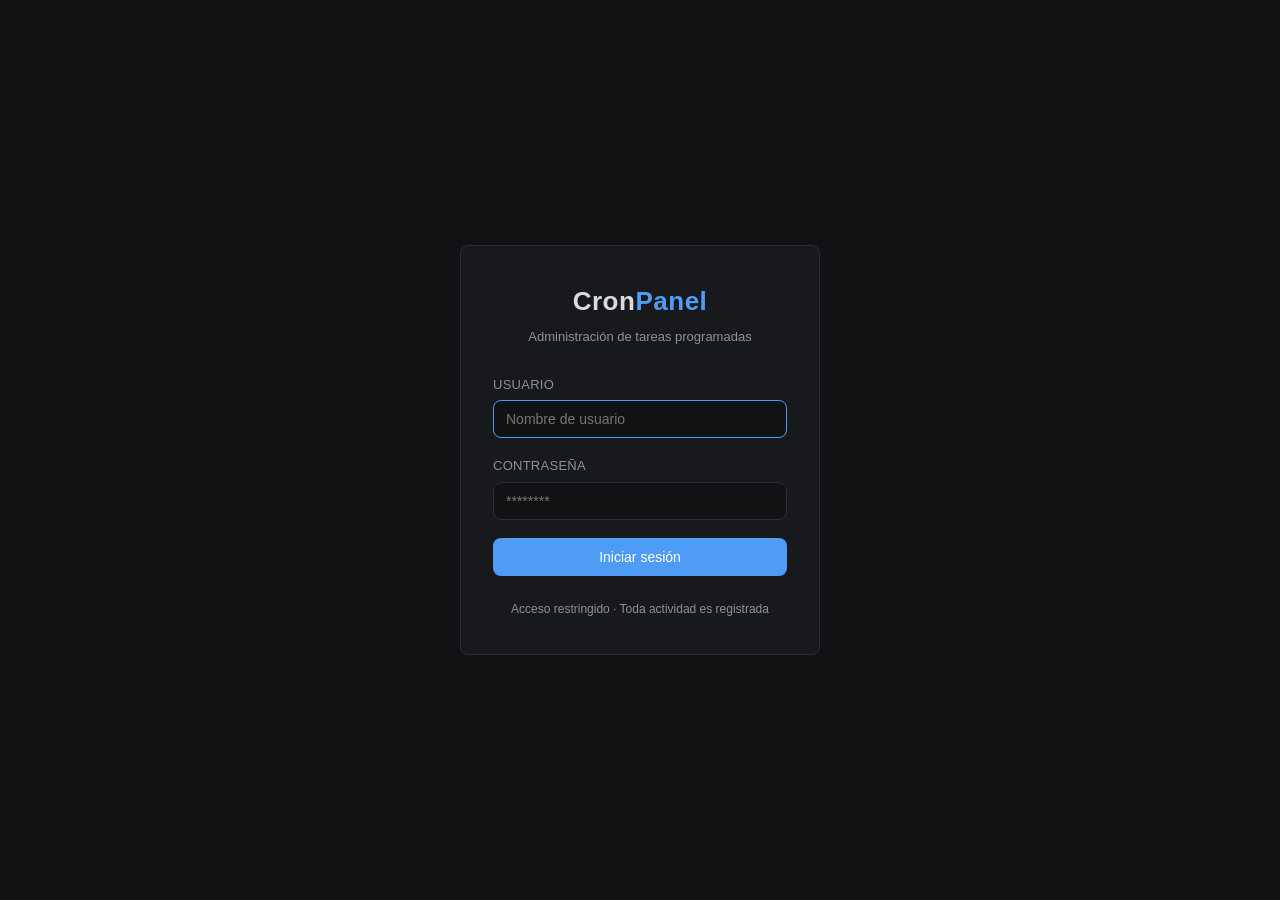
==== frontend/pages/cron-jobs.html @ d6720fb5 "feat: implement cron job management" ====
<!DOCTYPE html>
<html lang="es">
<head>
    <meta charset="UTF-8">
    <meta name="viewport" content="width=device-width, initial-scale=1.0">
    <title>Automatizaciones | CronPanel</title>
    <link rel="stylesheet" href="../assets/css/main.css">
    <link rel="stylesheet" href="../assets/css/dashboard.css">
    <link rel="stylesheet" href="../assets/css/cronjobs.css">
</head>
<body>
    <aside class="sidebar">
        <div class="sidebar-brand">Cron<span class="brand-accent">Panel</span></div>
        <nav class="sidebar-nav">
            <a href="dashboard.html" class="nav-item">Dashboard</a>
            <a href="cron-jobs.html" class="nav-item active">Automatizaciones</a>
            <span class="nav-item disabled" title="Disponible en próximas fases">Scripts</span>
            <span class="nav-item disabled" title="Disponible en próximas fases">Ejecuciones</span>
            <span class="nav-separator"></span>
            <span class="nav-item disabled" title="Disponible en próximas fases">Usuarios</span>
            <span class="nav-item disabled" title="Disponible en próximas fases">Roles</span>
            <span class="nav-separator"></span>
            <span class="nav-item disabled" title="Disponible en próximas fases">Auditoría</span>
        </nav>
    </aside>

    <main class="content">
        <header class="topbar">
            <h2>Automatizaciones</h2>
            <div class="user-box">
                <span id="user-role" class="role-badge"></span>
                <span id="user-name"></span>
                <button id="logout-button" class="btn btn-secondary btn-small">Salir</button>
            </div>
        </header>

        <div id="page-alert" class="alert alert-error hidden"></div>

        <section class="toolbar">
            <input type="text" id="filter-name" class="search-input" placeholder="Filtrar por nombre…">
            <select id="filter-active" class="search-input">
                <option value="">Todos los estados</option>
                <option value="true">Activos</option>
                <option value="false">Inactivos</option>
            </select>
            <button id="new-job-button" class="btn btn-primary">Nueva tarea</button>
        </section>

        <section class="card">
            <div class="table-wrap">
                <table class="cron-table" id="jobs-table">
                    <thead>
                        <tr>
                            <th>Nombre</th>
                            <th>Programación</th>
                            <th>Descripción legible</th>
                            <th>Comando</th>
                            <th>Estado</th>
                            <th class="actions-col">Acciones</th>
                        </tr>
                    </thead>
                    <tbody id="jobs-body">
                        <tr id="loading-row"><td colspan="6" class="muted">Cargando…</td></tr>
                    </tbody>
                </table>
            </div>
        </section>
    </main>

    <!-- Modal: crear / editar tarea -->
    <div id="job-modal" class="modal-overlay hidden">
        <div class="modal">
            <header class="modal-header">
                <h3 id="modal-title">Nueva tarea</h3>
                <button type="button" class="modal-close" id="modal-close" aria-label="Cerrar">&times;</button>
            </header>
            <form id="job-form" novalidate>
                <input type="hidden" id="job-id">
                <div class="form-group">
                    <label for="job-name">Nombre</label>
                    <input type="text" id="job-name" maxlength="200" autocomplete="off">
                </div>
                <div class="form-group">
                    <label for="job-command">Comando o URL</label>
                    <textarea id="job-command" rows="2" maxlength="2000"></textarea>
                    <p class="field-hint">Se almacena como dato; nunca se ejecuta desde esta plataforma.</p>
                </div>
                <div class="form-group">
                    <label for="job-schedule">Expresión cron (5 campos)</label>
                    <input type="text" id="job-schedule" placeholder="0 2 * * *" maxlength="100" autocomplete="off" spellcheck="false">
                    <p id="schedule-hint" class="field-hint"></p>
                </div>
                <div class="form-group">
                    <label for="job-description">Descripción</label>
                    <textarea id="job-description" rows="2" maxlength="2000"></textarea>
                </div>
                <div class="modal-actions">
                    <button type="button" class="btn btn-secondary" id="modal-cancel">Cancelar</button>
                    <button type="submit" class="btn btn-primary" id="modal-save">Guardar</button>
                </div>
            </form>
        </div>
    </div>

    <!-- Modal: historial de cambios -->
    <div id="history-modal" class="modal-overlay hidden">
        <div class="modal">
            <header class="modal-header">
                <h3 id="history-title">Historial</h3>
                <button type="button" class="modal-close" id="history-close" aria-label="Cerrar">&times;</button>
            </header>
            <ul id="history-list" class="history-list"></ul>
            <div class="modal-actions">
                <button type="button" class="btn btn-secondary" id="history-done">Cerrar</button>
            </div>
        </div>
    </div>

    <script src="../assets/js/api.js"></script>
    <script src="../assets/js/auth.js"></script>
    <script src="../assets/js/cronjobs.js"></script>
</body>
</html>
---- frontend/assets/css/main.css ----
/* CronPanel - base theme and shared components.
   Dark administrative/SOC style: near-black surfaces, gray text,
   one discreet accent color. */

:root {
    --bg: #101214;
    --surface: #17191d;
    --surface-raised: #1e2126;
    --border: #2a2e35;
    --text: #d7dae0;
    --text-muted: #8b919c;
    --accent: #4f9cf7;
    --accent-hover: #3d8bee;
    --danger: #e05561;
    --success: #43b581;
    --warning: #d9a03c;
    --font: "Segoe UI", "Helvetica Neue", Arial, sans-serif;
    --mono: "Cascadia Mono", Consolas, monospace;
    --radius: 8px;
}

* {
    box-sizing: border-box;
    margin: 0;
    padding: 0;
}

html, body {
    height: 100%;
}

body {
    font-family: var(--font);
    background-color: var(--bg);
    color: var(--text);
    font-size: 15px;
    line-height: 1.5;
}

h1, h2, h3 {
    font-weight: 600;
}

.brand-accent {
    color: var(--accent);
}

.muted {
    color: var(--text-muted);
}

.hidden {
    display: none !important;
}

/* Buttons */
.btn {
    border: 1px solid transparent;
    border-radius: var(--radius);
    padding: 10px 16px;
    font-size: 14px;
    cursor: pointer;
    transition: background-color 0.15s ease, border-color 0.15s ease;
}

.btn:disabled {
    opacity: 0.55;
    cursor: not-allowed;
}

.btn-primary {
    background-color: var(--accent);
    color: #ffffff;
}

.btn-primary:hover:not(:disabled) {
    background-color: var(--accent-hover);
}

.btn-secondary {
    background-color: var(--surface-raised);
    border-color: var(--border);
    color: var(--text);
}

.btn-secondary:hover:not(:disabled) {
    border-color: var(--text-muted);
}

.btn-small {
    padding: 6px 12px;
    font-size: 13px;
}

.btn-block {
    width: 100%;
}

/* Forms */
.form-group {
    margin-bottom: 18px;
}

.form-group label {
    display: block;
    margin-bottom: 6px;
    font-size: 13px;
    color: var(--text-muted);
    letter-spacing: 0.02em;
    text-transform: uppercase;
}

input[type="text"],
input[type="password"],
input[type="email"],
select,
textarea {
    width: 100%;
    padding: 10px 12px;
    background-color: var(--bg);
    border: 1px solid var(--border);
    border-radius: var(--radius);
    color: var(--text);
    font-size: 14px;
    outline: none;
    transition: border-color 0.15s ease;
}

input:focus,
select:focus,
textarea:focus {
    border-color: var(--accent);
}

/* Alerts */
.alert {
    padding: 10px 12px;
    border-radius: var(--radius);
    font-size: 14px;
    margin-bottom: 16px;
}

.alert-error {
    background-color: rgba(224, 85, 97, 0.12);
    border: 1px solid rgba(224, 85, 97, 0.45);
    color: var(--danger);
}
---- frontend/assets/css/dashboard.css ----
/* Dashboard layout: fixed sidebar + scrollable content (desktop first). */

.sidebar {
    position: fixed;
    top: 0;
    left: 0;
    bottom: 0;
    width: 230px;
    background-color: var(--surface);
    border-right: 1px solid var(--border);
    display: flex;
    flex-direction: column;
    padding: 20px 14px;
}

.sidebar-brand {
    font-size: 19px;
    font-weight: 600;
    padding: 6px 10px 18px;
}

.sidebar-nav {
    display: flex;
    flex-direction: column;
    gap: 4px;
    flex: 1;
}

.nav-item {
    display: block;
    padding: 9px 12px;
    border-radius: var(--radius);
    color: var(--text-muted);
    text-decoration: none;
    font-size: 14px;
}

a.nav-item:hover {
    background-color: var(--surface-raised);
    color: var(--text);
}

.nav-item.active {
    background-color: var(--surface-raised);
    color: var(--accent);
}

.nav-item.disabled {
    opacity: 0.45;
    cursor: not-allowed;
}

.nav-separator {
    height: 1px;
    background-color: var(--border);
    margin: 10px 4px;
}

.content {
    margin-left: 230px;
    padding: 24px 32px;
    min-height: 100vh;
}

.topbar {
    display: flex;
    align-items: center;
    justify-content: space-between;
    margin-bottom: 26px;
}

.user-box {
    display: flex;
    align-items: center;
    gap: 12px;
}

.role-badge {
    background-color: var(--surface-raised);
    border: 1px solid var(--border);
    color: var(--accent);
    font-size: 12px;
    padding: 3px 10px;
    border-radius: 999px;
    text-transform: uppercase;
    letter-spacing: 0.04em;
}

.stat-grid {
    display: grid;
    grid-template-columns: repeat(auto-fit, minmax(220px, 1fr));
    gap: 16px;
    margin-bottom: 22px;
}

.card {
    background-color: var(--surface);
    border: 1px solid var(--border);
    border-radius: var(--radius);
    padding: 20px 22px;
}

.stat-card h3,
.card h3 {
    font-size: 13px;
    color: var(--text-muted);
    text-transform: uppercase;
    letter-spacing: 0.05em;
    margin-bottom: 10px;
}

.status-value {
    font-size: 20px;
    font-weight: 600;
}

.status-ok { color: var(--success); }
.status-error { color: var(--danger); }

@media (max-width: 900px) {
    .sidebar { width: 190px; }
    .content { margin-left: 190px; padding: 18px; }
}
---- frontend/assets/css/cronjobs.css ----
/* CronJobs page: toolbar, table, badges, modals and history. */

.toolbar {
    display: flex;
    align-items: center;
    gap: 12px;
    margin-bottom: 18px;
    flex-wrap: wrap;
}

.search-input {
    width: 240px;
}

.table-wrap {
    overflow-x: auto;
}

.cron-table {
    width: 100%;
    border-collapse: collapse;
}

.cron-table th {
    text-align: left;
    font-size: 12px;
    text-transform: uppercase;
    letter-spacing: 0.04em;
    color: var(--text-muted);
    padding: 8px 10px;
    border-bottom: 1px solid var(--border);
    white-space: nowrap;
}

.cron-table td {
    padding: 12px 10px;
    border-bottom: 1px solid var(--border);
    vertical-align: top;
}

.cron-table tr:last-child td {
    border-bottom: none;
}

.actions-col {
    text-align: right;
    white-space: nowrap;
}

.actions-col .btn {
    margin-left: 6px;
}

.cron-expr,
.cron-command {
    font-family: var(--mono);
    font-size: 13px;
    background-color: var(--bg);
    border: 1px solid var(--border);
    border-radius: 6px;
    padding: 2px 8px;
    display: inline-block;
    max-width: 320px;
    overflow: hidden;
    text-overflow: ellipsis;
    white-space: nowrap;
    vertical-align: middle;
}

.status-badge {
    display: inline-block;
    font-size: 12px;
    padding: 3px 10px;
    border-radius: 999px;
    text-transform: uppercase;
    letter-spacing: 0.04em;
}

.status-active {
    background-color: rgba(67, 181, 129, 0.14);
    border: 1px solid rgba(67, 181, 129, 0.45);
    color: var(--success);
}

.status-inactive {
    background-color: rgba(139, 145, 156, 0.14);
    border: 1px solid rgba(139, 145, 156, 0.45);
    color: var(--text-muted);
}

.btn-danger {
    color: var(--danger);
}

.btn-danger:hover:not(:disabled) {
    border-color: var(--danger);
}

/* Modals */
.modal-overlay {
    position: fixed;
    inset: 0;
    background-color: rgba(4, 6, 8, 0.72);
    display: flex;
    align-items: flex-start;
    justify-content: center;
    padding: 48px 16px;
    z-index: 20;
}

.modal {
    background-color: var(--surface);
    border: 1px solid var(--border);
    border-radius: var(--radius);
    width: 100%;
    max-width: 560px;
    max-height: calc(100vh - 96px);
    overflow-y: auto;
    padding: 22px 24px;
}

.modal-header {
    display: flex;
    align-items: center;
    justify-content: space-between;
    margin-bottom: 18px;
}

.modal-header h3 {
    font-size: 16px;
}

.modal-close {
    background: none;
    border: none;
    color: var(--text-muted);
    font-size: 24px;
    line-height: 1;
    cursor: pointer;
}

.modal-close:hover {
    color: var(--text);
}

.modal-actions {
    display: flex;
    justify-content: flex-end;
    gap: 10px;
    margin-top: 20px;
}

.field-hint {
    margin-top: 6px;
    font-size: 12.5px;
    color: var(--text-muted);
}

.hint-ok {
    color: var(--success);
}

.hint-error {
    color: var(--danger);
}

/* History */
.history-list {
    list-style: none;
    max-height: 380px;
    overflow-y: auto;
}

.history-item {
    padding: 10px 0;
    border-bottom: 1px solid var(--border);
}

.history-item:last-child {
    border-bottom: none;
}

.history-head {
    display: flex;
    align-items: baseline;
    justify-content: space-between;
    gap: 12px;
    flex-wrap: wrap;
}

.history-action {
    font-weight: 600;
    color: var(--accent);
    text-transform: uppercase;
    font-size: 13px;
    letter-spacing: 0.03em;
}

.history-meta {
    font-size: 12.5px;
}

.history-changes {
    margin-top: 6px;
    font-family: var(--mono);
    font-size: 12px;
    background-color: var(--bg);
    border: 1px solid var(--border);
    border-radius: 6px;
    padding: 8px 10px;
    white-space: pre-wrap;
    word-break: break-word;
}

.history-empty {
    padding: 14px 0;
}

@media (max-width: 900px) {
    .search-input {
        width: 100%;
    }
}
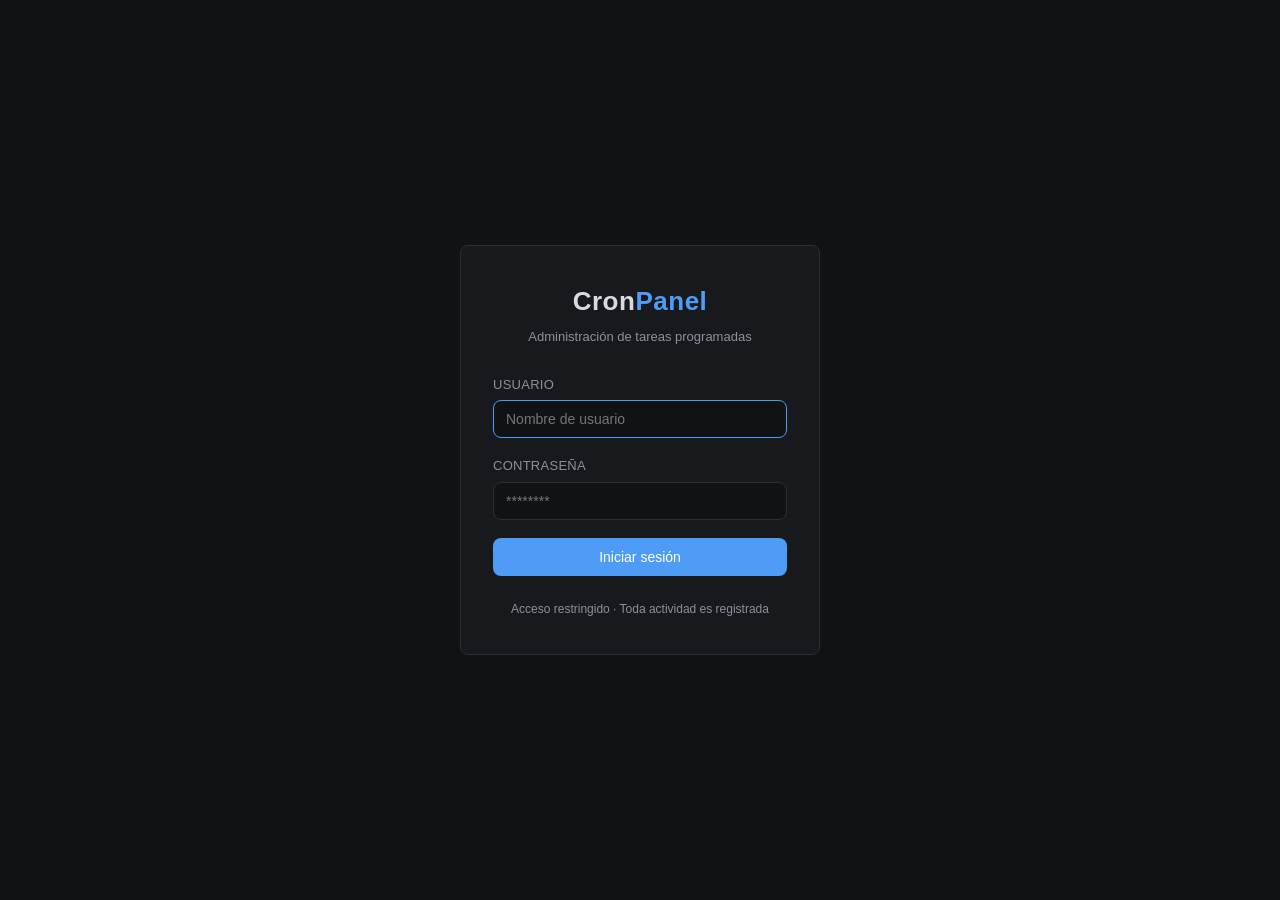
==== commit bf6db7e8: "feat: add internal scheduler for automated executions (phase 5)" ====
--- a/frontend/pages/cron-jobs.html
+++ b/frontend/pages/cron-jobs.html
@@ -14,8 +14,8 @@
         <nav class="sidebar-nav">
             <a href="dashboard.html" class="nav-item">Dashboard</a>
             <a href="cron-jobs.html" class="nav-item active">Automatizaciones</a>
-            <span class="nav-item disabled" title="Disponible en próximas fases">Scripts</span>
-            <span class="nav-item disabled" title="Disponible en próximas fases">Ejecuciones</span>
+            <a href="scripts.html" class="nav-item">Scripts</a>
+            <a href="executions.html" class="nav-item">Ejecuciones</a>
             <span class="nav-separator"></span>
             <span class="nav-item disabled" title="Disponible en próximas fases">Usuarios</span>
             <span class="nav-item disabled" title="Disponible en próximas fases">Roles</span>
@@ -56,11 +56,13 @@
                             <th>Descripción legible</th>
                             <th>Comando</th>
                             <th>Estado</th>
+                            <th>Próxima ejecución</th>
+                            <th>Última ejecución</th>
                             <th class="actions-col">Acciones</th>
                         </tr>
                     </thead>
                     <tbody id="jobs-body">
-                        <tr id="loading-row"><td colspan="6" class="muted">Cargando…</td></tr>
+                        <tr id="loading-row"><td colspan="8" class="muted">Cargando…</td></tr>
                     </tbody>
                 </table>
             </div>
@@ -91,6 +93,13 @@
                     <p id="schedule-hint" class="field-hint"></p>
                 </div>
                 <div class="form-group">
+                    <label for="job-script">Script vinculado (allow-list)</label>
+                    <select id="job-script" class="search-input">
+                        <option value="">— Sin script —</option>
+                    </select>
+                    <p class="field-hint" id="job-script-hint"></p>
+                </div>
+                <div class="form-group">
                     <label for="job-description">Descripción</label>
                     <textarea id="job-description" rows="2" maxlength="2000"></textarea>
                 </div>
@@ -116,6 +125,26 @@
         </div>
     </div>
 
+    <!-- Modal: resultado de ejecución -->
+    <div id="run-modal" class="modal-overlay hidden">
+        <div class="modal">
+            <header class="modal-header">
+                <h3 id="run-title">Ejecución</h3>
+                <button type="button" class="modal-close" id="run-close" aria-label="Cerrar">&times;</button>
+            </header>
+            <p id="run-status" class="muted"></p>
+            <div class="exec-output-area">
+                <h4>Salida estándar (stdout)</h4>
+                <pre id="run-stdout" class="exec-output"></pre>
+                <h4>Errores (stderr)</h4>
+                <pre id="run-stderr" class="exec-output"></pre>
+            </div>
+            <div class="modal-actions">
+                <button type="button" class="btn btn-secondary" id="run-done">Cerrar</button>
+            </div>
+        </div>
+    </div>
+
     <script src="../assets/js/api.js"></script>
     <script src="../assets/js/auth.js"></script>
     <script src="../assets/js/cronjobs.js"></script>
--- a/frontend/assets/css/cronjobs.css
+++ b/frontend/assets/css/cronjobs.css
@@ -216,6 +216,64 @@
     padding: 14px 0;
 }
 
+/* Phase 4: script badge + execution output */
+.script-badge {
+    margin-top: 6px;
+    display: inline-block;
+    font-size: 12px;
+    padding: 2px 10px;
+    border-radius: 999px;
+    background-color: rgba(91, 141, 233, 0.12);
+    border: 1px solid rgba(91, 141, 233, 0.4);
+    color: var(--accent);
+}
+
+.exec-output-area h4 {
+    font-size: 12.5px;
+    text-transform: uppercase;
+    letter-spacing: 0.04em;
+    color: var(--text-muted);
+    margin: 12px 0 6px;
+}
+
+.exec-output {
+    font-family: var(--mono);
+    font-size: 12.5px;
+    background-color: var(--bg);
+    border: 1px solid var(--border);
+    border-radius: 6px;
+    padding: 10px 12px;
+    max-height: 220px;
+    overflow: auto;
+    white-space: pre-wrap;
+    word-break: break-word;
+    margin: 0;
+}
+
+.status-success {
+    background-color: rgba(67, 181, 129, 0.14);
+    border: 1px solid rgba(67, 181, 129, 0.45);
+    color: var(--success);
+}
+
+.status-failed {
+    background-color: rgba(224, 93, 93, 0.14);
+    border: 1px solid rgba(224, 93, 93, 0.45);
+    color: var(--danger);
+}
+
+.status-timed_out,
+.status-running {
+    background-color: rgba(224, 164, 66, 0.16);
+    border: 1px solid rgba(224, 164, 66, 0.5);
+    color: var(--warning);
+}
+
+.btn-primary:disabled {
+    opacity: 0.45;
+    cursor: not-allowed;
+}
+
 @media (max-width: 900px) {
     .search-input {
         width: 100%;
